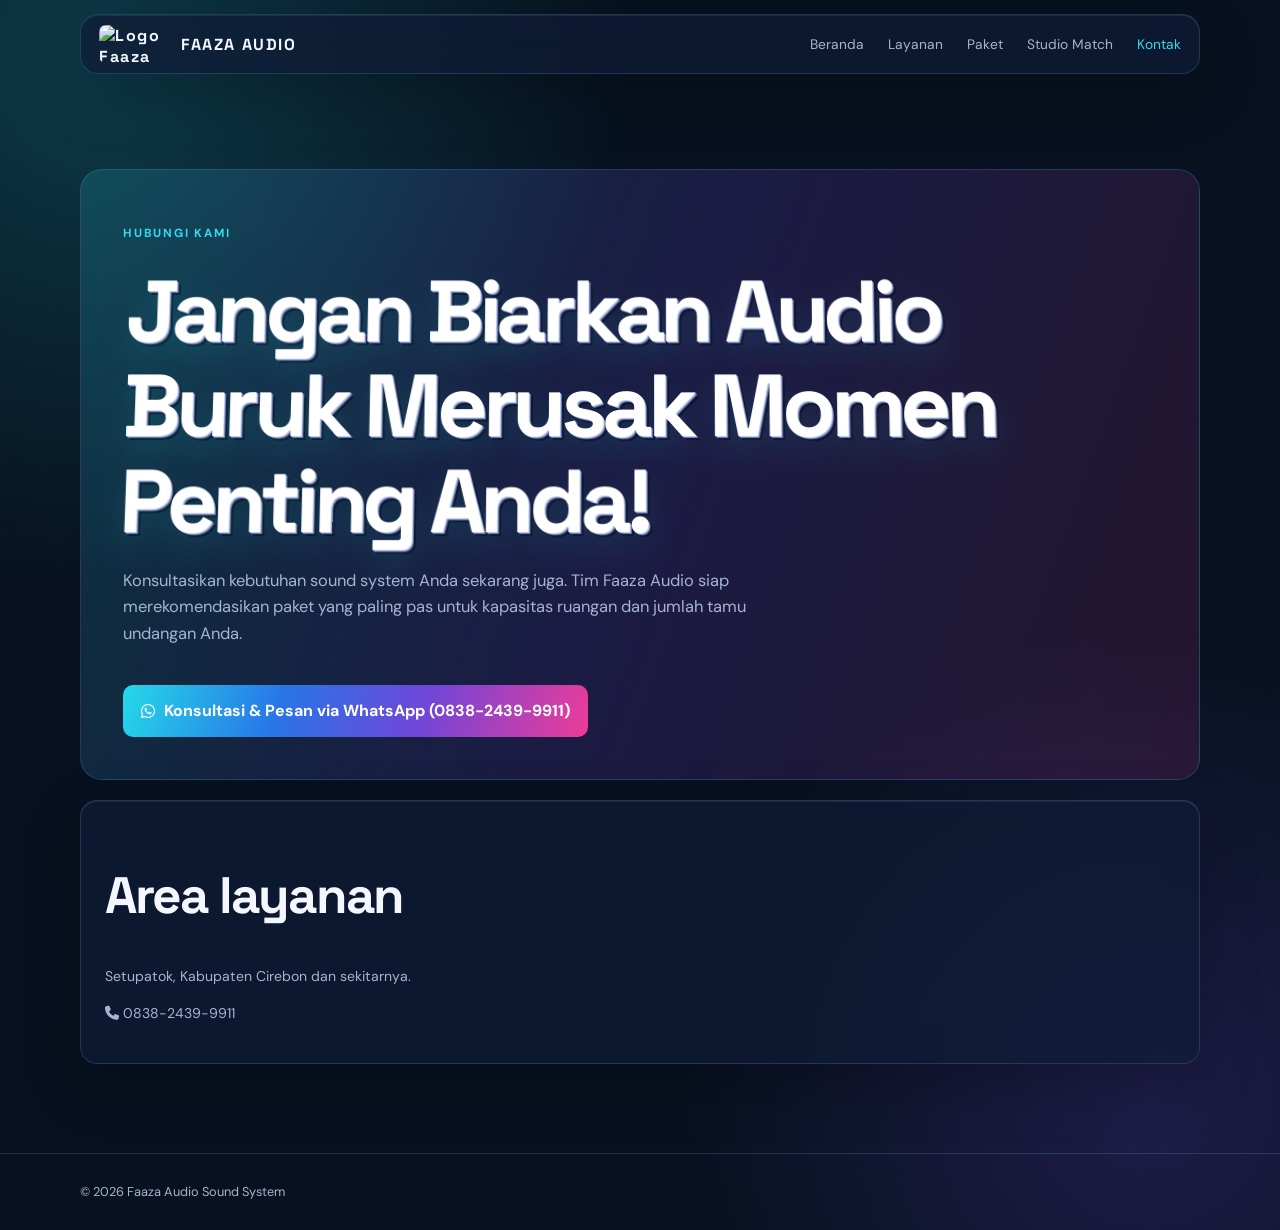
==== kontak.html @ e3b6fc69 "Add files via upload" ====
<!doctype html><html lang="id"><head><meta charset="UTF-8"><meta name="viewport" content="width=device-width,initial-scale=1"><title>Kontak | Faaza Audio</title><link rel="stylesheet" href="site.css"><link rel="stylesheet" href="https://cdnjs.cloudflare.com/ajax/libs/font-awesome/6.5.2/css/all.min.css"></head><body><header class="glass"><a class="brand" href="index.html"><img src="assets/faaza-logo.png" alt="Logo Faaza Audio"><span>FAAZA AUDIO</span></a><nav><a href="index.html">Beranda</a><a href="layanan.html">Layanan</a><a href="paket.html">Paket</a><a href="studio-match.html">Studio Match</a><a class="active" href="kontak.html">Kontak</a></nav></header><main class="section"><div class="container"><div class="contact-box"><p class="eyebrow">Hubungi kami</p><h1>Jangan Biarkan Audio Buruk Merusak Momen Penting Anda!</h1><p class="lead">Konsultasikan kebutuhan sound system Anda sekarang juga. Tim Faaza Audio siap merekomendasikan paket yang paling pas untuk kapasitas ruangan dan jumlah tamu undangan Anda.</p><a class="btn" href="https://wa.me/6283824399911?text=Halo%20Faaza%20Audio,%20saya%20ingin%20konsultasi%20dan%20memesan%20sound%20system." target="_blank"><i class="fa-brands fa-whatsapp"></i> Konsultasi & Pesan via WhatsApp (0838-2439-9911)</a></div><div class="panel" style="margin-top:20px"><h2>Area layanan</h2><p>Setupatok, Kabupaten Cirebon dan sekitarnya.</p><p><i class="fa-solid fa-phone"></i> 0838-2439-9911</p></div></div></main><footer><div class="container">© 2026 Faaza Audio Sound System</div></footer></body></html>
---- site.css ----
@import url('https://fonts.googleapis.com/css2?family=DM+Sans:wght@400;500;600;700&family=Space+Grotesk:wght@500;600;700&display=swap');
:root{--bg:#07111f;--ink:#f4f7ff;--muted:#a6b4d0;--aqua:#36d9ec;--lime:#ffcf32;--gold:#f052b4;--line:rgba(94,181,255,.2);--panel:rgba(15,27,53,.74)}
*{box-sizing:border-box}html{scroll-behavior:smooth}body{margin:0;background:radial-gradient(circle at 8% 5%,rgba(37,217,232,.2),transparent 32%),radial-gradient(circle at 90% 90%,rgba(112,70,216,.22),transparent 30%),var(--bg);color:var(--ink);font-family:'DM Sans',sans-serif;line-height:1.6}a{color:inherit;text-decoration:none}.container{width:min(1120px,calc(100% - 40px));margin:auto}.glass,.card,.panel{background:var(--panel);border:1px solid var(--line);box-shadow:0 20px 60px rgba(0,0,0,.22),inset 0 1px rgba(255,255,255,.08);backdrop-filter:blur(18px)}header{position:sticky;top:14px;z-index:5;width:min(1120px,calc(100% - 40px));margin:14px auto 0;padding:10px 18px;border-radius:18px;display:flex;align-items:center;justify-content:space-between}.brand{display:flex;align-items:center;gap:10px;font:700 1rem 'Space Grotesk';letter-spacing:.1em}.brand img{width:72px;height:38px;object-fit:contain;border-radius:7px}nav{display:flex;align-items:center;gap:24px;color:var(--muted);font-size:.86rem}nav a:hover,nav .active{color:var(--aqua)}h1,h2,h3{font-family:'Space Grotesk';line-height:1.08}h1{font-size:clamp(2.8rem,7vw,5.5rem);letter-spacing:-.06em;margin:20px 0;color:#fff;text-shadow:1px 1px 0 #b9c8e8,2px 2px 0 #6676b2,4px 4px 0 rgba(0,0,0,.35),0 14px 30px rgba(37,217,232,.15);transform:perspective(500px) rotateX(2deg)}h2{font-size:clamp(2rem,4vw,3.4rem);letter-spacing:-.04em}.eyebrow{color:var(--aqua);font-size:.74rem;font-weight:700;letter-spacing:.15em;text-transform:uppercase}.hero{padding:100px 0 90px;min-height:510px;display:flex;align-items:center}.hero p,.lead{max-width:650px;color:var(--muted);font-size:1.03rem}.btn{display:inline-flex;align-items:center;gap:9px;padding:13px 18px;border-radius:10px;background:linear-gradient(110deg,#25d9e8,#2875e8 34%,#7046d8 64%,#ee3b98);color:#fff;font-weight:700;margin-top:22px}.section{padding:95px 0 75px}.section-head{margin-bottom:32px}.grid{display:grid;grid-template-columns:repeat(3,1fr);gap:14px}.card,.panel{padding:24px;border-radius:17px}.card i{color:var(--aqua);font-size:1.5rem}.card h3{margin:20px 0 7px}.card p,.panel p,.panel li{color:var(--muted);font-size:.88rem}.panel{margin-bottom:14px}.price{color:var(--lime);font:700 1.5rem 'Space Grotesk';margin:18px 0}.panel ul{padding-left:18px}.contact-box{padding:42px;border-radius:22px;background:linear-gradient(110deg,rgba(37,217,232,.16),rgba(112,70,216,.2),rgba(238,59,152,.12));border:1px solid var(--line)}footer{padding:28px 0;color:var(--muted);font-size:.8rem;border-top:1px solid var(--line)}select,input{width:100%;padding:12px;margin-top:7px;border:1px solid var(--line);border-radius:9px;background:rgba(7,17,31,.8);color:var(--ink);font:inherit}.form-grid{display:grid;grid-template-columns:1fr 1fr;gap:14px}.result{margin-top:20px;padding:18px;border-left:2px solid var(--aqua);background:linear-gradient(110deg,rgba(37,217,232,.1),rgba(112,70,216,.12),rgba(238,59,152,.08))}.result strong{color:var(--lime)}@media(max-width:720px){header{top:8px;width:calc(100% - 24px)}nav{gap:10px;font-size:.72rem}nav a:nth-child(3){display:none}.container{width:calc(100% - 28px)}.hero{padding:75px 0 55px;min-height:440px}.grid,.form-grid{grid-template-columns:1fr}h1{font-size:3.2rem}.brand img{width:60px}}
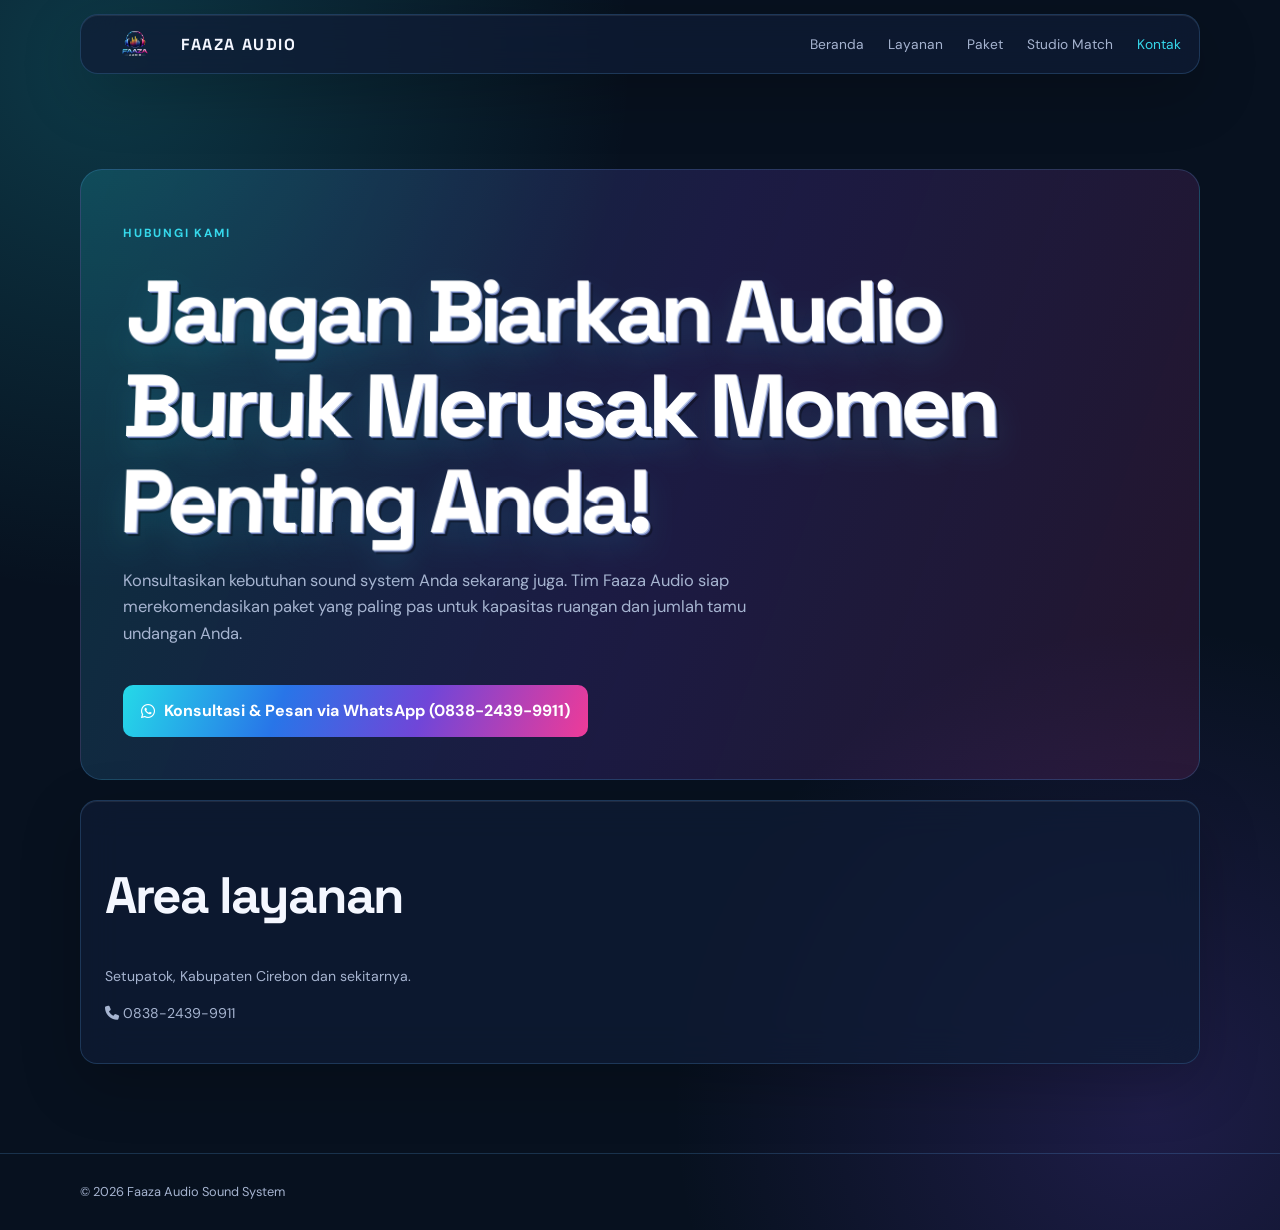
==== commit af927217: "Fix logo image source in kontak.html Updated logo image source in kontak.html." ====
--- a/kontak.html
+++ b/kontak.html
@@ -1 +1 @@
-<!doctype html><html lang="id"><head><meta charset="UTF-8"><meta name="viewport" content="width=device-width,initial-scale=1"><title>Kontak | Faaza Audio</title><link rel="stylesheet" href="site.css"><link rel="stylesheet" href="https://cdnjs.cloudflare.com/ajax/libs/font-awesome/6.5.2/css/all.min.css"></head><body><header class="glass"><a class="brand" href="index.html"><img src="assets/faaza-logo.png" alt="Logo Faaza Audio"><span>FAAZA AUDIO</span></a><nav><a href="index.html">Beranda</a><a href="layanan.html">Layanan</a><a href="paket.html">Paket</a><a href="studio-match.html">Studio Match</a><a class="active" href="kontak.html">Kontak</a></nav></header><main class="section"><div class="container"><div class="contact-box"><p class="eyebrow">Hubungi kami</p><h1>Jangan Biarkan Audio Buruk Merusak Momen Penting Anda!</h1><p class="lead">Konsultasikan kebutuhan sound system Anda sekarang juga. Tim Faaza Audio siap merekomendasikan paket yang paling pas untuk kapasitas ruangan dan jumlah tamu undangan Anda.</p><a class="btn" href="https://wa.me/6283824399911?text=Halo%20Faaza%20Audio,%20saya%20ingin%20konsultasi%20dan%20memesan%20sound%20system." target="_blank"><i class="fa-brands fa-whatsapp"></i> Konsultasi & Pesan via WhatsApp (0838-2439-9911)</a></div><div class="panel" style="margin-top:20px"><h2>Area layanan</h2><p>Setupatok, Kabupaten Cirebon dan sekitarnya.</p><p><i class="fa-solid fa-phone"></i> 0838-2439-9911</p></div></div></main><footer><div class="container">© 2026 Faaza Audio Sound System</div></footer></body></html>+<!doctype html><html lang="id"><head><meta charset="UTF-8"><meta name="viewport" content="width=device-width,initial-scale=1"><title>Kontak | Faaza Audio</title><link rel="stylesheet" href="site.css"><link rel="stylesheet" href="https://cdnjs.cloudflare.com/ajax/libs/font-awesome/6.5.2/css/all.min.css"></head><body><header class="glass"><a class="brand" href="index.html"><img src="faaza-logo.png" alt="Logo Faaza Audio"><span>FAAZA AUDIO</span></a><nav><a href="index.html">Beranda</a><a href="layanan.html">Layanan</a><a href="paket.html">Paket</a><a href="studio-match.html">Studio Match</a><a class="active" href="kontak.html">Kontak</a></nav></header><main class="section"><div class="container"><div class="contact-box"><p class="eyebrow">Hubungi kami</p><h1>Jangan Biarkan Audio Buruk Merusak Momen Penting Anda!</h1><p class="lead">Konsultasikan kebutuhan sound system Anda sekarang juga. Tim Faaza Audio siap merekomendasikan paket yang paling pas untuk kapasitas ruangan dan jumlah tamu undangan Anda.</p><a class="btn" href="https://wa.me/6283824399911?text=Halo%20Faaza%20Audio,%20saya%20ingin%20konsultasi%20dan%20memesan%20sound%20system." target="_blank"><i class="fa-brands fa-whatsapp"></i> Konsultasi & Pesan via WhatsApp (0838-2439-9911)</a></div><div class="panel" style="margin-top:20px"><h2>Area layanan</h2><p>Setupatok, Kabupaten Cirebon dan sekitarnya.</p><p><i class="fa-solid fa-phone"></i> 0838-2439-9911</p></div></div></main><footer><div class="container">© 2026 Faaza Audio Sound System</div></footer></body></html>
